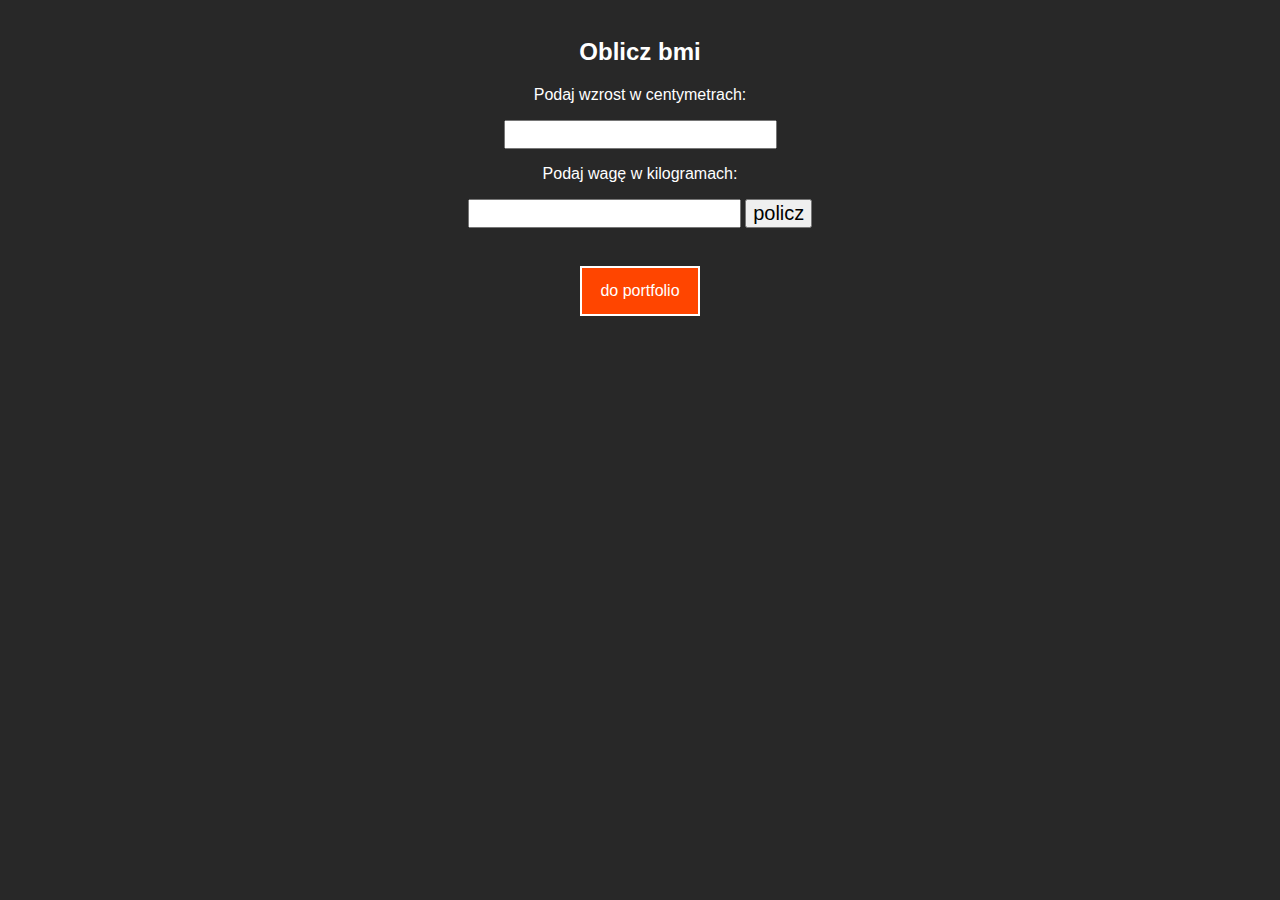
==== bmi/index.html @ 15590583 "bmi added" ====
<!DOCTYPE html>
<html>
<head>
    <meta charset="utf-8" />
    <meta http-equiv="X-UA-Compatible" content="IE=edge">
    <title>BMI</title>
    <meta name="viewport" content="width=device-width, initial-scale=1">
    <link rel="stylesheet" type="text/css" media="screen" href="bmi.css" />
</head>
<body>
    <br>
    <header class="container">
        <h2>Oblicz bmi</h2>
    </header>
    
    <div class="container">
        <form>
            <p>Podaj wzrost w centymetrach: </p>
            <input id="wzrost" type="number" max="280" oninput="maxLengthCheck(this)" maxlength = "3" ondrop="return false" onpaste="return false"/>
            <p>Podaj wagę w kilogramach: </p>
            <input id="waga" type="number"  max="500" oninput="maxLengthCheck(this)" maxlength = "3" ondrop="return false" onpaste="return false"/>
            <input id="policz" type="submit" value="policz"/>
        </form>
        <output></output>
        <br>
        <a href="https://piotryfon.github.io/portfolio">
            <div id="comeBack">do portfolio</div>
        </a>
    </div>
    <script src="https://ajax.googleapis.com/ajax/libs/jquery/3.3.1/jquery.min.js"></script>
    <script src="bmi.js"></script>
</body>
</html>
---- bmi/bmi.css ----
body{
    margin: 0;
    padding: 0;
    background: #282828;
    color: #fff;
    font-family: Arial, Helvetica, sans-serif;
}
.container{
    width: 100%;
    text-align: center;
}
input{
    font-size: 20px;
}
#comeBack{
    box-sizing: border-box;
    width: 120px;
    height: 50px;
    background-color: orangered;
    color: white;
    border: 2px solid #fff;
    margin: auto;
    padding: 14px 2px;
    margin-top: 20px;
}
#comeBack:hover{
    background-color: orange;
    color: #383838;
}
a{
    text-decoration: none;
}
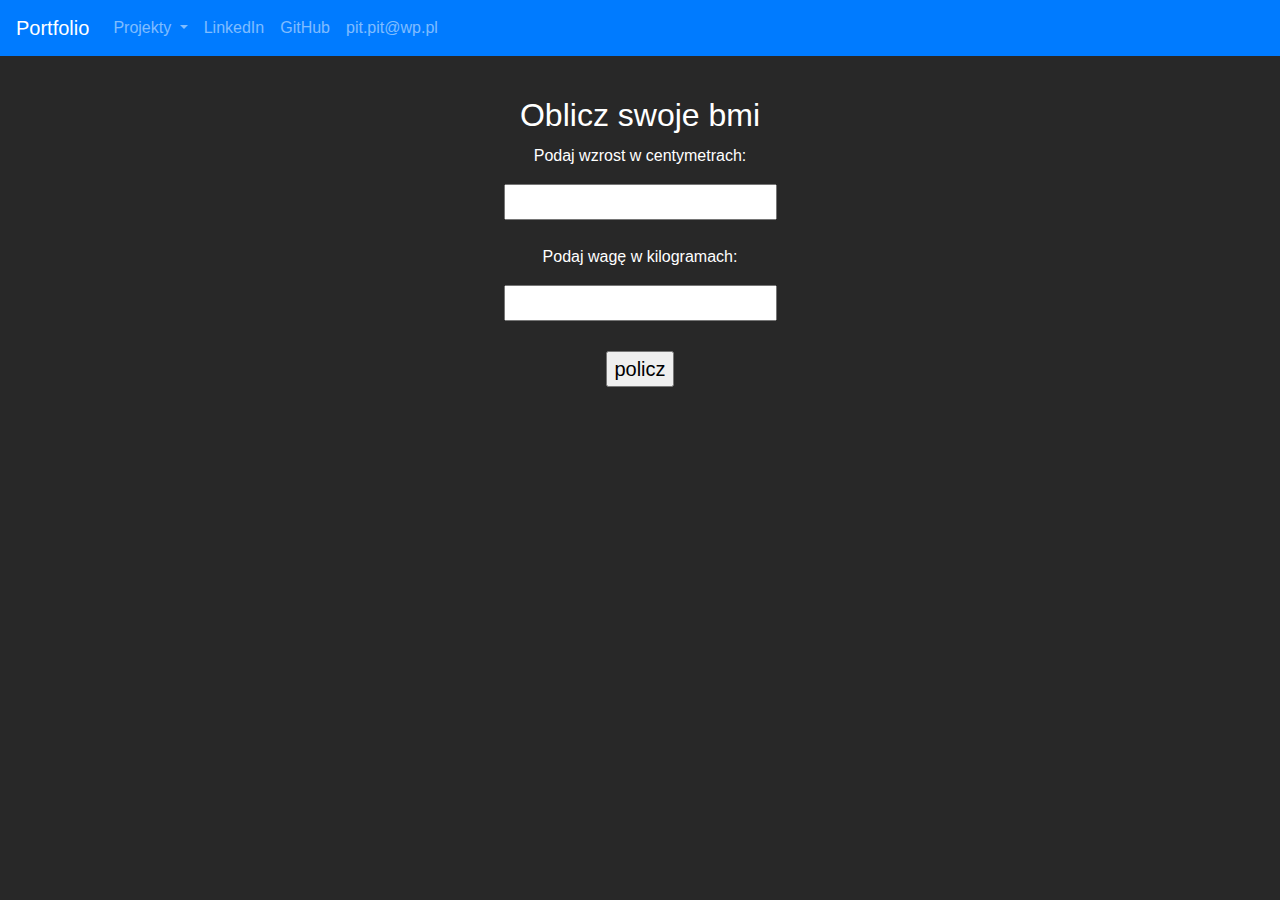
==== commit cee77ec6: "navbar in bmi" ====
--- a/bmi/index.html
+++ b/bmi/index.html
@@ -5,29 +5,72 @@
     <meta http-equiv="X-UA-Compatible" content="IE=edge">
     <title>BMI</title>
     <meta name="viewport" content="width=device-width, initial-scale=1">
+    <link rel="stylesheet" type="text/css" media="screen" href="../bootstrap4/css/bootstrap.min.css">
     <link rel="stylesheet" type="text/css" media="screen" href="bmi.css" />
 </head>
 <body>
-    <br>
-    <header class="container">
-        <h2>Oblicz bmi</h2>
-    </header>
+    
+    <nav class="navbar bg-primary navbar-dark navbar-expand-md">
+        <a class="navbar-brand" href="https://piotryfon.github.io/portfolio">Portfolio</a>
+        <button class="navbar-toggler" type="button" data-toggle="collapse" data-target="#mainmenu" aria-controls="mainmenu"
+            aria-expanded="false" aria-label="Przełącznik nawigacji">
+            <span class="navbar-toggler-icon"></span>
+        </button>
+        <div class="collapse navbar-collapse" id="mainmenu">
+            <ul class="navbar-nav">
+                <li class="nav-item dropdown">
+                    <a class="nav-link dropdown-toggle" href="#" data-toggle="dropdown" role="button" aria-expanded="false"
+                        aria-haspopup="true" id="submenu"> Projekty </a>
+                    <div class="dropdown-menu" aria-labelledby="submenu">
+                        <a class="dropdown-item" href="../mnozenie/index.html"> Nauka mnożenia </a>
+                        <a class="dropdown-item" href="../losowanie/index.html"> Losowanie Dużego Lotka </a>
+                        <a class="dropdown-item" href="https://pit-weather-app.herokuapp.com" target="_blank">
+                            WeatherApp - React </a>
+                        <a class="dropdown-item" href="../weather-app/index.html"> WeatherApp - jQuery </a>
+                    </div>
+                </li>
+                <li class="nav-item">
+                    <a class="nav-link" href="https://www.linkedin.com/in/piotr-tryfon-54729a152" target="_blank">
+                        LinkedIn
+                    </a>
+                </li>
+                <li class="nav-item">
+                    <a class="nav-link" href="https://github.com/piotryfon" target="_blank"> GitHub </a>
+                </li>
+                <li class="nav-item">
+                    <a class="nav-link" href="mailto:pit.pit@wp.pl" target="_blank"> pit.pit@wp.pl </a>
+                </li>
+            </ul>
+        </div>
+    </nav>
     
     <div class="container">
+
+        <h2>Oblicz swoje bmi</h2>
+
         <form>
-            <p>Podaj wzrost w centymetrach: </p>
-            <input id="wzrost" type="number" max="280" oninput="maxLengthCheck(this)" maxlength = "3" ondrop="return false" onpaste="return false"/>
-            <p>Podaj wagę w kilogramach: </p>
-            <input id="waga" type="number"  max="500" oninput="maxLengthCheck(this)" maxlength = "3" ondrop="return false" onpaste="return false"/>
+            <div>
+                <p>Podaj wzrost w centymetrach: </p>
+                <input id="wzrost" type="number" max="280" oninput="maxLengthCheck(this)" maxlength="3" ondrop="return false"
+                    onpaste="return false" />
+            </div>
+            <div>
+                <p>Podaj wagę w kilogramach: </p>
+                <input id="waga" type="number" max="500" oninput="maxLengthCheck(this)" maxlength="3" ondrop="return false" onpaste="return false" />
+            </div>
+            
             <input id="policz" type="submit" value="policz"/>
         </form>
         <output></output>
-        <br>
-        <a href="https://piotryfon.github.io/portfolio">
-            <div id="comeBack">do portfolio</div>
-        </a>
+        
     </div>
+    <script src="https://code.jquery.com/jquery-3.3.1.slim.min.js" integrity="sha384-q8i/X+965DzO0rT7abK41JStQIAqVgRVzpbzo5smXKp4YfRvH+8abtTE1Pi6jizo" crossorigin="anonymous"></script>
+    <script src="https://cdnjs.cloudflare.com/ajax/libs/popper.js/1.14.3/umd/popper.min.js" integrity="sha384-ZMP7rVo3mIykV+2+9J3UJ46jBk0WLaUAdn689aCwoqbBJiSnjAK/l8WvCWPIPm49" crossorigin="anonymous"></script>
+    <script src="https://stackpath.bootstrapcdn.com/bootstrap/4.1.3/js/bootstrap.min.js" integrity="sha384-ChfqqxuZUCnJSK3+MXmPNIyE6ZbWh2IMqE241rYiqJxyMiZ6OW/JmZQ5stwEULTy" crossorigin="anonymous"></script>
+    <script src="../bootstrap4/js/bootstrap.min.js"></script>
+
     <script src="https://ajax.googleapis.com/ajax/libs/jquery/3.3.1/jquery.min.js"></script>
+    <script src="https://ajax.aspnetcdn.com/ajax/jQuery/jquery-3.3.1.min.js"></script>
     <script src="bmi.js"></script>
 </body>
 </html>--- a/bmi/bmi.css
+++ b/bmi/bmi.css
@@ -1,32 +1,27 @@
-body{
+body {
     margin: 0;
     padding: 0;
     background: #282828;
     color: #fff;
     font-family: Arial, Helvetica, sans-serif;
 }
-.container{
+.container {
     width: 100%;
     text-align: center;
+    margin-top: 40px;
 }
-input{
+form div {
+    margin: 10px 0 25px 0;
+}
+input {
     font-size: 20px;
 }
-#comeBack{
-    box-sizing: border-box;
-    width: 120px;
-    height: 50px;
-    background-color: orangered;
-    color: white;
-    border: 2px solid #fff;
-    margin: auto;
-    padding: 14px 2px;
+output {
     margin-top: 20px;
 }
-#comeBack:hover{
-    background-color: orange;
-    color: #383838;
+#policz {
+    margin-top: 5px;
 }
-a{
+a {
     text-decoration: none;
 }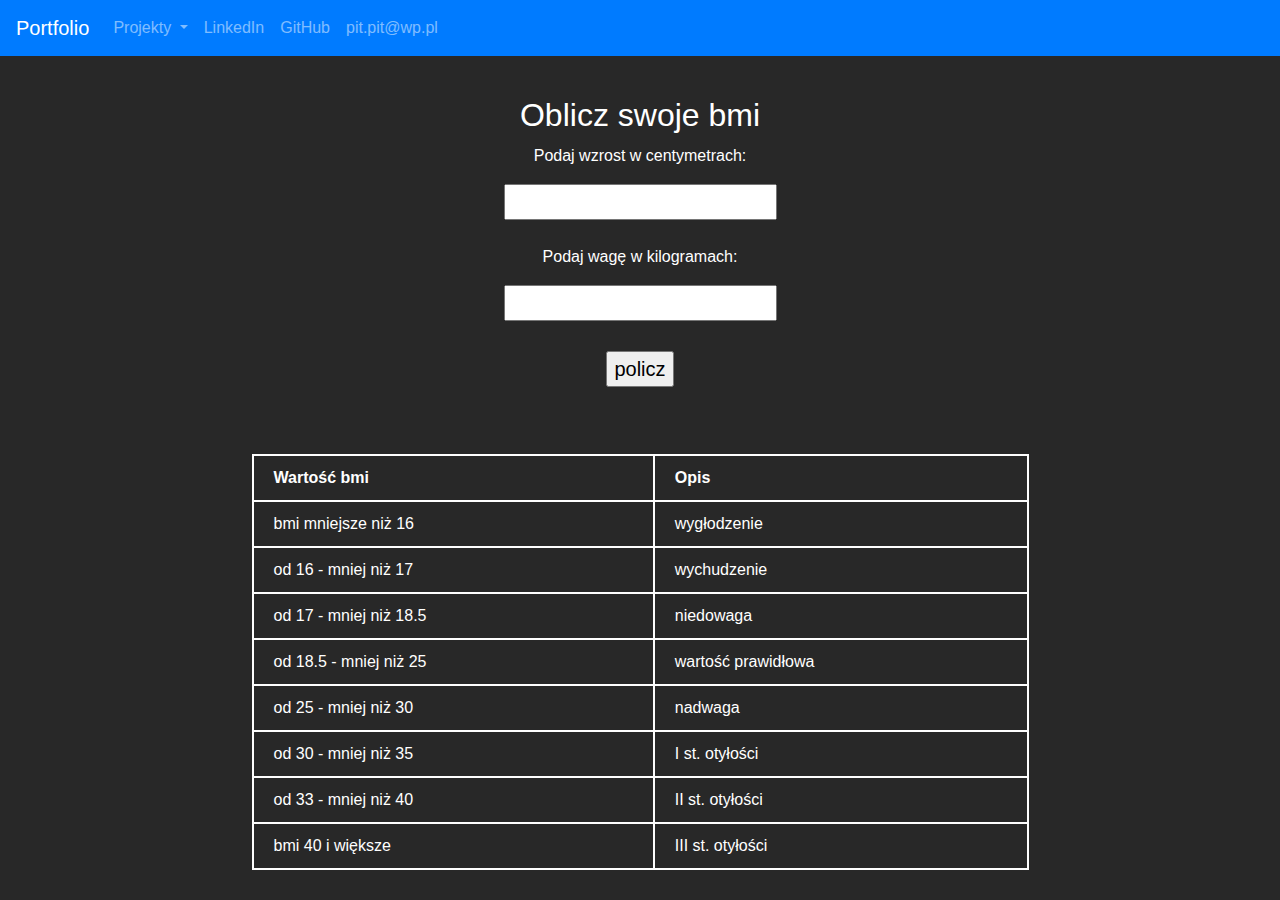
==== commit edd144d8: "table in bmi" ====
--- a/bmi/index.html
+++ b/bmi/index.html
@@ -3,8 +3,9 @@
 <head>
     <meta charset="utf-8" />
     <meta http-equiv="X-UA-Compatible" content="IE=edge">
-    <title>BMI</title>
-    <meta name="viewport" content="width=device-width, initial-scale=1">
+    <title>index BMI</title>
+    <meta name="description" content="Oblicz indeks bmi" />
+    <meta name="viewport" content="width=device-width, initial-scale=1, shrink-to-fit=no">
     <link rel="stylesheet" type="text/css" media="screen" href="../bootstrap4/css/bootstrap.min.css">
     <link rel="stylesheet" type="text/css" media="screen" href="bmi.css" />
 </head>
@@ -62,13 +63,53 @@
             <input id="policz" type="submit" value="policz"/>
         </form>
         <output></output>
+        <table>
+            <thead>
+                <tr>
+                    <th>Wartość bmi</th>
+                    <th>Opis</th>
+                </tr>
+            </thead>
+            <tbody>
+                <tr>
+                    <td> bmi mniejsze niż 16 </td>
+                    <td> wygłodzenie </td>
+                </tr>
+                <tr>
+                    <td> od 16 - mniej niż 17 </td>
+                    <td> wychudzenie </td>
+                </tr>
+                    <td> od 17 - mniej niż 18.5 </td>
+                    <td> niedowaga </td>
+                </tr>
+                <tr>
+                    <td> od 18.5 - mniej niż 25 </td>
+                    <td> wartość prawidłowa </td>
+                </tr>
+                <tr>
+                    <td> od 25 - mniej niż 30 </td>
+                    <td> nadwaga </td>
+                </tr>
+                    <td> od 30 - mniej niż 35 </td>
+                    <td> I st. otyłości </td>
+                </tr>
+                </tr>
+                    <td> od 33 - mniej niż 40 </td>
+                    <td> II st. otyłości </td>
+                </tr>
+                </tr>
+                    <td> bmi 40 i większe </td>
+                    <td> III st. otyłości </td>
+                </tr>
+            </tbody>
+        </table>
         
     </div>
+    
     <script src="https://code.jquery.com/jquery-3.3.1.slim.min.js" integrity="sha384-q8i/X+965DzO0rT7abK41JStQIAqVgRVzpbzo5smXKp4YfRvH+8abtTE1Pi6jizo" crossorigin="anonymous"></script>
     <script src="https://cdnjs.cloudflare.com/ajax/libs/popper.js/1.14.3/umd/popper.min.js" integrity="sha384-ZMP7rVo3mIykV+2+9J3UJ46jBk0WLaUAdn689aCwoqbBJiSnjAK/l8WvCWPIPm49" crossorigin="anonymous"></script>
     <script src="https://stackpath.bootstrapcdn.com/bootstrap/4.1.3/js/bootstrap.min.js" integrity="sha384-ChfqqxuZUCnJSK3+MXmPNIyE6ZbWh2IMqE241rYiqJxyMiZ6OW/JmZQ5stwEULTy" crossorigin="anonymous"></script>
     <script src="../bootstrap4/js/bootstrap.min.js"></script>
-
     <script src="https://ajax.googleapis.com/ajax/libs/jquery/3.3.1/jquery.min.js"></script>
     <script src="https://ajax.aspnetcdn.com/ajax/jQuery/jquery-3.3.1.min.js"></script>
     <script src="bmi.js"></script>
--- a/bmi/bmi.css
+++ b/bmi/bmi.css
@@ -24,4 +24,30 @@
 }
 a {
     text-decoration: none;
-}+}
+table {
+    margin: 20px 0px;
+    width: 100%;
+    border-collapse: collapse;
+}
+table th,
+table td {
+    padding: 10px 20px;
+    border: 2px solid #fff;
+    text-align: left;
+}
+tr {
+    transition: 0.3s;
+}
+tbody tr:hover {
+    background-color: #181828;
+    cursor: pointer;
+}
+@media only screen and (min-width: 800px) {
+    table {
+       width: 70%;
+       margin-top: 40px;
+       margin-left: auto;
+       margin-right: auto;
+    }
+}
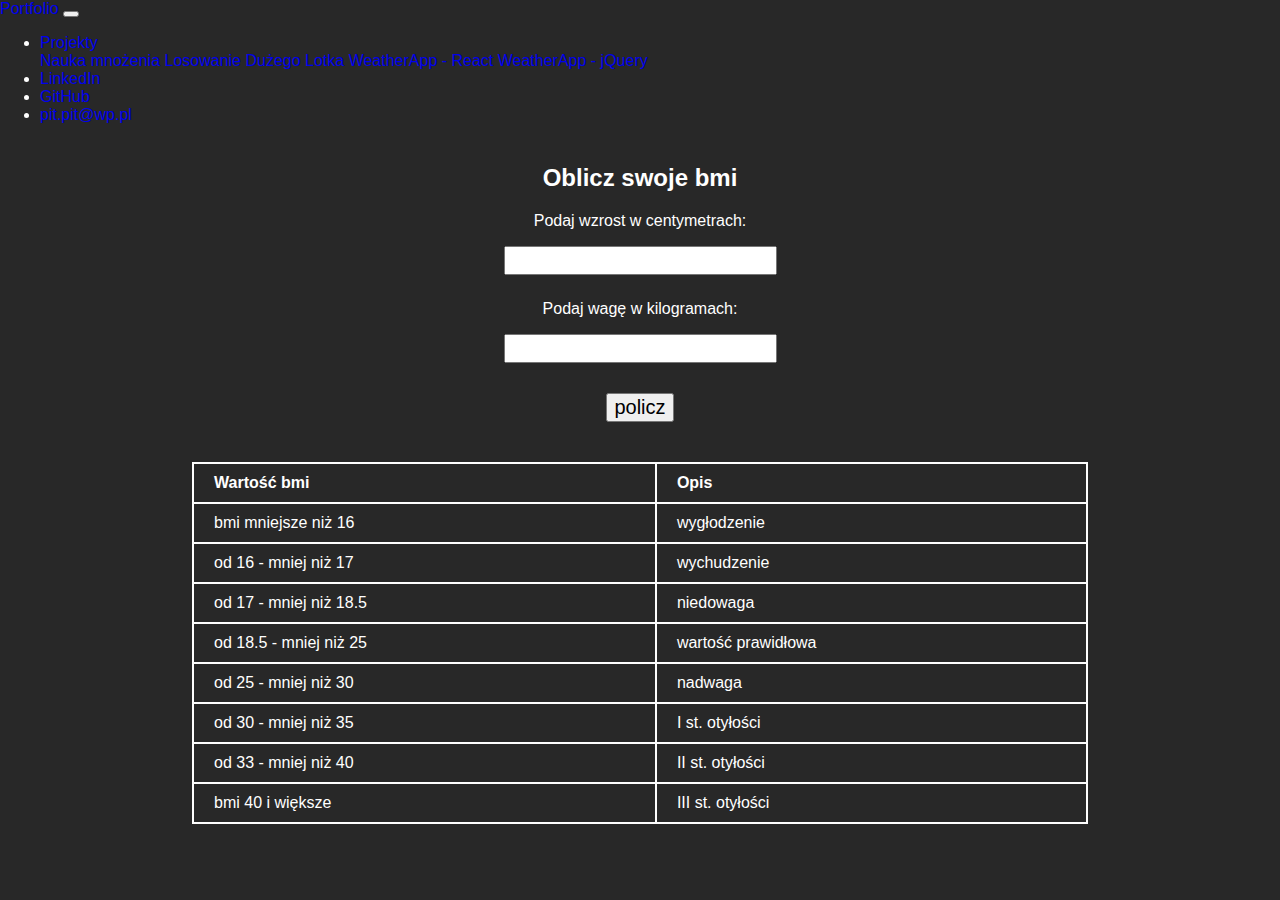
==== commit 83c4314a: "changed links index.html" ====
--- a/bmi/index.html
+++ b/bmi/index.html
@@ -5,8 +5,10 @@
     <meta http-equiv="X-UA-Compatible" content="IE=edge">
     <title>index BMI</title>
     <meta name="description" content="Oblicz indeks bmi" />
+    <meta name="keyword" content="index bmi, indeks bmi"/>
     <meta name="viewport" content="width=device-width, initial-scale=1, shrink-to-fit=no">
-    <link rel="stylesheet" type="text/css" media="screen" href="../bootstrap4/css/bootstrap.min.css">
+    <link rel="stylesheet" href="https://stackpath.bootstrapcdn.com/bootstrap/4.1.3/css/bootstrap.min.css" integrity="sha384-MCw98/SFnGE8fJT3GXwEOngsV7Zt27NXFoaoApmYm81iuXoPkFOJwJ8ERdknLPMO"
+    crossorigin="anonymous">
     <link rel="stylesheet" type="text/css" media="screen" href="bmi.css" />
 </head>
 <body>
@@ -109,7 +111,6 @@
     <script src="https://code.jquery.com/jquery-3.3.1.slim.min.js" integrity="sha384-q8i/X+965DzO0rT7abK41JStQIAqVgRVzpbzo5smXKp4YfRvH+8abtTE1Pi6jizo" crossorigin="anonymous"></script>
     <script src="https://cdnjs.cloudflare.com/ajax/libs/popper.js/1.14.3/umd/popper.min.js" integrity="sha384-ZMP7rVo3mIykV+2+9J3UJ46jBk0WLaUAdn689aCwoqbBJiSnjAK/l8WvCWPIPm49" crossorigin="anonymous"></script>
     <script src="https://stackpath.bootstrapcdn.com/bootstrap/4.1.3/js/bootstrap.min.js" integrity="sha384-ChfqqxuZUCnJSK3+MXmPNIyE6ZbWh2IMqE241rYiqJxyMiZ6OW/JmZQ5stwEULTy" crossorigin="anonymous"></script>
-    <script src="../bootstrap4/js/bootstrap.min.js"></script>
     <script src="https://ajax.googleapis.com/ajax/libs/jquery/3.3.1/jquery.min.js"></script>
     <script src="https://ajax.aspnetcdn.com/ajax/jQuery/jquery-3.3.1.min.js"></script>
     <script src="bmi.js"></script>
